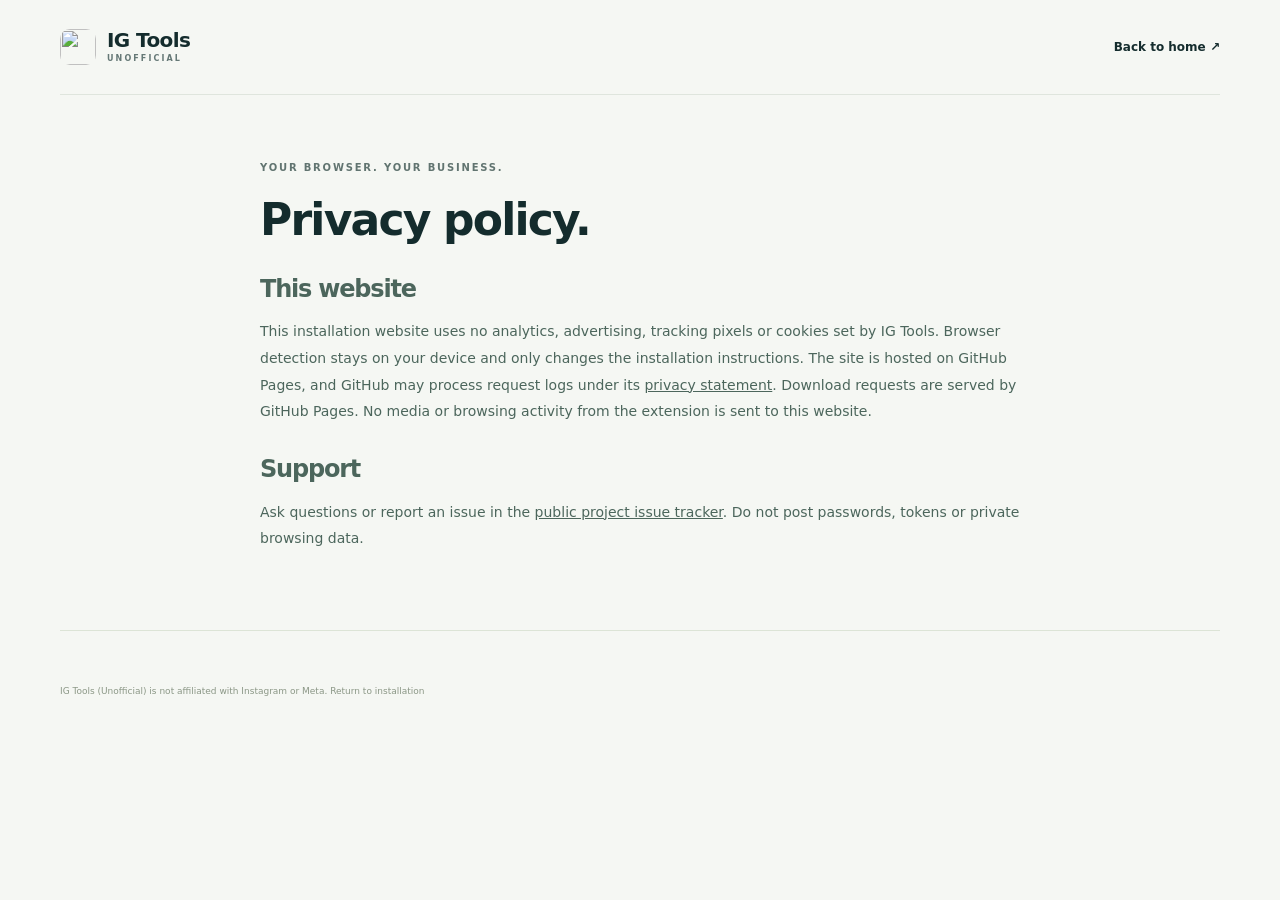
==== site/privacy.template.html @ b6fbb7e1 "Add installation website and Chrome Web Store submission kit Publish a responsive, self-contained Gi" ====
<!doctype html>
<html lang="en"><head><meta charset="utf-8"><meta name="viewport" content="width=device-width, initial-scale=1"><title>Privacy — IG Tools (Unofficial)</title><meta name="description" content="How IG Tools (Unofficial) handles data, local preferences, permissions and media playback."><meta http-equiv="Content-Security-Policy" content="default-src 'self'; style-src 'self'; img-src 'self'; connect-src 'none'; object-src 'none'; base-uri 'none'; form-action 'none'"><link rel="stylesheet" href="styles.css"><link rel="icon" href="assets/icon128.png"></head><body><header class="topbar shell"><a class="brand" href="./"><img src="assets/icon128.png" width="36" height="36" alt=""><span>IG Tools<small>UNOFFICIAL</small></span></a><a class="text-link" href="./">Back to home ↗</a></header><main class="privacy-page shell"><p class="eyebrow">YOUR BROWSER. YOUR BUSINESS.</p><h1>Privacy policy.</h1><div class="policy"><!-- POLICY --><h2>This website</h2><p>This installation website uses no analytics, advertising, tracking pixels or cookies set by IG Tools. Browser detection stays on your device and only changes the installation instructions. The site is hosted on GitHub Pages, and GitHub may process request logs under its <a href="https://docs.github.com/en/site-policy/privacy-policies/github-general-privacy-statement">privacy statement</a>. Download requests are served by GitHub Pages. No media or browsing activity from the extension is sent to this website.</p><h2>Support</h2><p>Ask questions or report an issue in the <a href="https://github.com/pedropablochavez/ig-tools/issues">public project issue tracker</a>. Do not post passwords, tokens or private browsing data.</p></div></main><footer class="shell footer"><p>IG Tools (Unofficial) is not affiliated with Instagram or Meta. <a href="./">Return to installation</a></p></footer></body></html>
---- site/styles.css ----
*{box-sizing:border-box}html{scroll-behavior:smooth;scroll-padding-top:28px}body{margin:0;background:#f5f7f3;color:#142c2d;font-family:Inter,ui-sans-serif,system-ui,-apple-system,BlinkMacSystemFont,"Segoe UI",sans-serif;-webkit-font-smoothing:antialiased}a{color:inherit;text-decoration:none}button{font:inherit}a,button,summary{-webkit-tap-highlight-color:transparent}a:focus-visible,button:focus-visible,summary:focus-visible{outline:3px solid #148371;outline-offset:5px}button{cursor:pointer}img{max-width:100%}.shell{width:min(1160px,calc(100% - 80px));margin-inline:auto}.skip{position:absolute;left:20px;top:-100px;background:#fff;padding:12px;z-index:10}.skip:focus{top:12px}.topbar{display:flex;align-items:center;justify-content:space-between;padding-block:28px;border-bottom:1px solid #dfe5dd}.brand{display:inline-flex;align-items:center;gap:11px;font-size:20px;font-weight:750;letter-spacing:-.6px}.brand img{border-radius:10px}.brand span{display:flex;flex-direction:column}.brand small{font-size:8px;letter-spacing:2.1px;font-weight:600;color:#657876;line-height:1.7}.topbar nav{display:flex;gap:32px;font-size:13px;font-weight:550}.topbar nav a:hover,.text-link:hover,.footer a:hover{color:#14735f}.hero{display:grid;grid-template-columns:1.1fr 1fr;align-items:center;gap:72px;padding-block:84px 88px}.eyebrow{font-size:10px;font-weight:750;letter-spacing:1.8px;line-height:1.7;color:#617470;margin:0 0 20px}.hero .eyebrow{display:flex;align-items:center;gap:9px}.status-dot{width:7px;height:7px;background:#257c60;border-radius:50%;box-shadow:0 0 0 4px #e4eee3}h1{font-size:clamp(48px,5.5vw,72px);font-weight:650;letter-spacing:-4px;line-height:1.07;margin:0 0 25px}h1 em{font-family:Georgia,serif;font-weight:400;color:#387361;letter-spacing:-3px}.intro{font-size:19px;line-height:1.65;max-width:430px;margin:0 0 13px;color:#405955}.subintro{font-size:13px;line-height:1.7;max-width:380px;color:#6a7a75;margin:0 0 28px}.hero-actions{display:flex;align-items:center;gap:25px}.button{display:inline-flex;align-items:center;justify-content:center;gap:24px;padding:16px 21px;border:1px solid transparent;border-radius:7px;font-size:13px;font-weight:650;line-height:1.3;transition:background .15s,transform .15s;white-space:nowrap}.primary{background:#173f36;color:#fff;box-shadow:0 3px 0 #0e2e2630}.primary:hover{background:#245a4b;transform:translateY(-1px)}.button span{font-size:19px;font-weight:400}.text-link{font-size:12px;font-weight:650;white-space:nowrap}.text-link span{padding-left:5px}.install-note{font-size:10px;line-height:1.7;color:#6b7e76;margin:13px 0 0}.mobile-note{font-size:12px;color:#405955}.trust-line{display:flex;gap:20px;font-size:10px;color:#597268;margin-top:34px}.preview{position:relative;background:#e5ebe1;border:1px solid #d3dfd0;border-radius:14px;padding:0 22px 35px;transform:rotate(1.5deg);box-shadow:0 18px 45px #1c412311}.preview-top{height:39px;display:flex;align-items:center;justify-content:space-between;font-size:7px;letter-spacing:1.25px;color:#6c7e6b}.preview-top>span:first-child{display:flex;gap:4px}.preview-top i{width:5px;height:5px;border-radius:50%;background:#b2bdae}.sample-post{background:#fff;border:1px solid #d9e1d7;border-radius:9px;overflow:hidden;box-shadow:0 5px 12px #324e2510}.sample-header{display:flex;align-items:center;gap:9px;padding:14px 13px;font-size:10px}.avatar{width:27px;height:27px;border-radius:50%;background:#e9ddbb;color:#786f4c;font-family:Georgia,serif;font-size:19px;text-align:center;line-height:25px}.sample-header strong{font-size:10px;font-weight:650}.sample-song{display:block;font-size:8px;color:#677971;margin-top:3px}.sample-more{margin-left:auto;font-size:9px;letter-spacing:1px}.landscape{position:relative;overflow:hidden;background:#c0d4bd}.landscape>img{display:block;width:100%;height:auto}.photo-tag{position:absolute;left:17px;bottom:17px;font:italic 14px Georgia,serif;color:#fff;max-width:170px;line-height:1.5}.music-bubble{position:absolute;right:12px;bottom:12px;background:#ffffffdb;width:30px;height:30px;border-radius:50%;display:grid;place-items:center;font-size:18px;color:#284d3d}.sample-actions{display:flex;align-items:center;gap:13px;padding:10px 14px 5px;font-size:24px;line-height:1}.sample-download{color:#1c7258;font-size:25px}.sample-bookmark{margin-left:auto}.sample-caption{font-size:8px;padding:3px 14px 12px;margin:0;color:#718075}.sample-caption strong{color:#233c31;margin-right:4px}.floating-label{position:absolute;bottom:66px;left:-36px;right:24px;display:flex;align-items:center;gap:10px;background:#fffdf8;border:1px solid #dce4d8;border-radius:9px;padding:16px 17px;box-shadow:0 8px 22px #17371d1c;transform:rotate(-3deg)}.label-icon{width:32px;height:32px;display:grid;place-items:center;background:#e4edda;border-radius:7px;color:#396042;font-size:23px}.floating-label strong{display:block;font-size:11px;line-height:1.6}.floating-label div>span{font-size:9px;color:#73836f}.label-check{margin-left:auto;color:#527d44;font-size:16px}.preview-footnote{position:absolute;bottom:13px;left:0;right:0;text-align:center;font-size:8px;letter-spacing:.3px;color:#7b8b74}.section-heading{border-top:1px solid #dce3d8;padding-top:36px}.section-heading .eyebrow{margin-bottom:10px}h2{font-size:32px;font-weight:550;line-height:1.24;letter-spacing:-1.2px;margin:0}h3{font-size:17px;letter-spacing:-.4px;font-weight:650;margin:0 0 12px}.feature-grid{display:grid;grid-template-columns:repeat(3,1fr);gap:48px;padding:38px 0 64px}.feature-icon{display:grid;place-items:center;width:36px;height:36px;border:1px solid #dce5d8;border-radius:8px;background:#edf2e8;color:#3f7053;font-size:22px;margin-bottom:18px}.feature-grid p,.steps p{font-size:12px;line-height:1.85;color:#637870;margin:0}.install-section{background:#e8eee2;padding-block:56px;border-top:1px solid #dde6d6;border-bottom:1px solid #dde6d6}.install-heading{display:flex;align-items:center;justify-content:space-between;gap:32px}.install-heading .eyebrow{margin-bottom:8px}.install-heading p:not(.eyebrow){font-size:12px;color:#657961;line-height:1.8;margin:12px 0 0}.browser-picker{display:flex;align-items:center;gap:6px;margin:32px 0 26px;font-size:10px}.browser-picker>span{margin-right:12px;color:#6c7e64}.browser-picker button{background:none;border:1px solid transparent;border-radius:5px;padding:7px 14px;color:#5d7057;font-size:11px}.browser-picker button[aria-pressed=true]{background:#f9fbf6;border-color:#cfdbc6;color:#284b32;box-shadow:0 1px 3px #2949220b}.steps{display:grid;grid-template-columns:repeat(3,1fr);gap:34px}.steps article{min-width:0;border-top:1px solid #cbd8c0;padding-top:20px}.step-number{font:italic 27px Georgia,serif;color:#8da37f;display:block;margin-bottom:17px}.steps h3{font-size:17px}.steps p{color:#5f7459}.step-detail{font-size:10px;color:#6d8364;display:block;margin-top:15px}.copy-field{display:flex;align-items:center;gap:8px;justify-content:space-between;border:1px solid #c7d5bc;background:#f3f7ee;border-radius:5px;margin-top:12px;padding:8px 10px;min-width:0}.copy-field code{font-size:11px;overflow-wrap:anywhere;word-break:break-word}.copy-field button{font-size:10px;padding:4px 8px;background:#e1ead8;border:0;border-radius:3px;color:#425b37}.copy-status{display:block;min-height:16px;font-size:10px;color:#42623b;padding-top:4px}.steps p code{font-size:10px}.compatibility{color:#73876b;font-size:10px;letter-spacing:.3px;text-align:center;margin:30px 0 0}.privacy-strip{display:grid;grid-template-columns:1fr 1fr;gap:100px;padding-block:64px;border-bottom:1px solid #dde4d8}.privacy-strip .eyebrow{margin-bottom:12px}.privacy-strip p:not(.eyebrow){font-size:13px;line-height:1.85;color:#62786e;margin:0 0 14px}.privacy-strip .text-link{display:inline-block;margin-top:8px}.faq{padding-block:48px 64px;display:grid;grid-template-columns:1fr 1.5fr;column-gap:80px}.faq h2{grid-row:1/5;font-size:26px}.faq details{border-bottom:1px solid #dce5d7;padding:18px 0}.faq details:first-of-type{padding-top:0}.faq summary{cursor:pointer;font-size:13px;font-weight:600;line-height:1.8}.faq details p{font-size:12px;line-height:1.85;color:#637970;margin:12px 0 0}.footer{border-top:1px solid #dce4d6;padding-block:28px 24px}.footer-main{display:flex;align-items:center;justify-content:space-between;gap:20px}.footer-main>.brand{font-size:16px}.footer-main>span{font-size:10px;color:#7b8975}.footer-main>div{display:flex;gap:23px;font-size:10px;color:#546b55}.footer>p{font-size:9px;line-height:1.8;color:#8b9786;margin:24px 0 0}.footer>p span{float:right}.privacy-page{max-width:760px;padding-block:64px}.privacy-page h1{font-size:44px;letter-spacing:-1.8px;margin-bottom:32px}.policy{font-size:14px;line-height:1.9;color:#4c665c}.policy h2{font-size:24px;margin:30px 0 14px}.policy ul{padding-left:22px}.policy li{margin-bottom:14px}.policy table{border-collapse:collapse;width:100%;font-size:12px;margin:20px 0}.policy td,.policy th{border:1px solid #d4dfce;padding:10px;text-align:left;overflow-wrap:anywhere}.policy a{text-decoration:underline}.policy code{font-size:12px;overflow-wrap:anywhere}[hidden]{display:none!important}@media(min-width:1500px){.hero{padding-block:100px}}@media(max-width:1050px){.shell{width:calc(100% - 56px)}.hero{gap:42px;padding-block:64px}h1{font-size:58px;letter-spacing:-3px}.intro{font-size:17px}.hero-actions{gap:16px;flex-wrap:wrap}.trust-line{gap:12px;flex-wrap:wrap}.floating-label{left:-20px;padding:12px}.preview{padding-inline:16px}.feature-grid{gap:30px}.steps{gap:24px}.privacy-strip{gap:60px}.footer-main>span{display:none}}@media(max-width:760px){.shell{width:calc(100% - 40px)}.topbar{padding-block:20px}.topbar nav{gap:20px;font-size:11px}.topbar nav>a:first-child{display:none}.brand{font-size:18px}.hero{grid-template-columns:1fr;gap:50px;padding-block:46px 54px}.hero-copy{max-width:530px}h1{font-size:58px;letter-spacing:-3px}.intro{max-width:390px;font-size:17px}.subintro{max-width:340px}.hero-actions{gap:22px}.trust-line{margin-top:25px;font-size:10px;gap:18px}.preview{max-width:430px;width:calc(100% - 20px);justify-self:center;transform:rotate(1deg)}.floating-label{left:-12px;bottom:56px;right:16px}.preview-top{font-size:6px}.section-heading{padding-top:28px}h2{font-size:27px;letter-spacing:-.8px}.feature-grid{grid-template-columns:1fr;gap:30px;padding-block:28px 42px}.feature-grid article{padding-left:56px;position:relative}.feature-icon{position:absolute;left:0;top:0}.feature-grid h3{font-size:17px;margin-bottom:6px}.feature-grid p{max-width:440px;font-size:13px}.install-section{padding-block:40px}.install-heading{align-items:start;flex-direction:column;gap:22px}.install-heading .button{align-self:stretch}.steps{grid-template-columns:1fr;gap:28px}.step-number{float:left;margin:0 18px 0 0;width:30px}.steps article{padding-top:18px}.steps h3,.steps p,.step-detail,.copy-field,.copy-status{margin-left:48px}.steps p{font-size:13px}.step-detail{font-size:11px}.copy-field{max-width:340px}.copy-field code{font-size:12px}.browser-picker{flex-wrap:wrap;margin-top:28px}.browser-picker>span{width:100%;margin:0 0 7px}.privacy-strip{grid-template-columns:1fr;gap:26px;padding-block:40px}.privacy-strip h2 br{display:none}.privacy-strip p:not(.eyebrow){font-size:13px}.faq{display:block;padding-block:40px}.faq h2{margin-bottom:26px}.faq summary{font-size:13px}.footer-main{align-items:start;gap:14px;flex-wrap:wrap}.footer-main>div{gap:18px;padding-top:6px}.footer>p span{display:block;float:none}.privacy-page{padding-block:40px}.privacy-page h1{font-size:36px;letter-spacing:-1px}.policy{font-size:13px}.policy table{font-size:11px}}@media(prefers-reduced-motion:reduce){html{scroll-behavior:auto}.button{transition:none}.primary:hover{transform:none}}
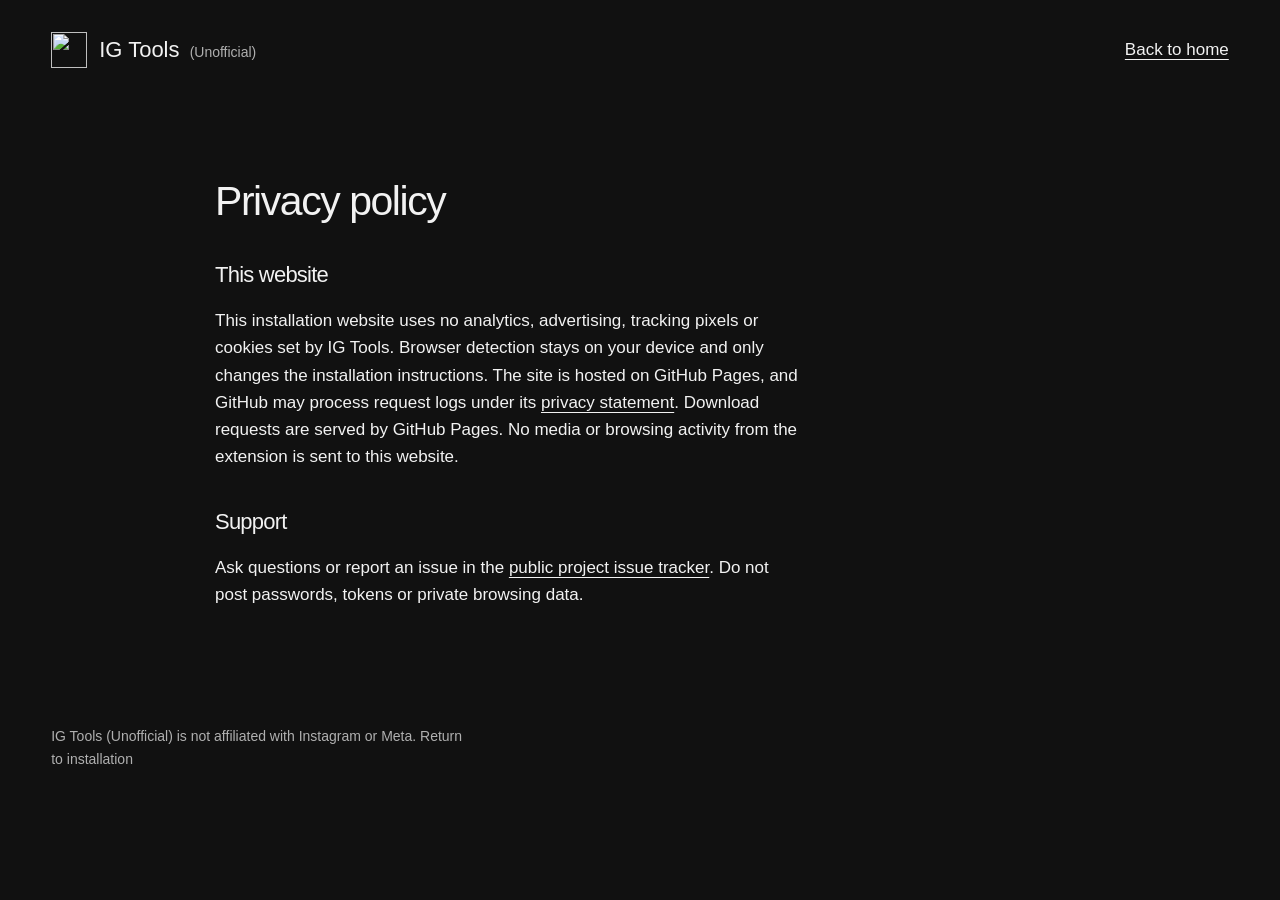
==== commit b4c67610: "Redesign GitHub Pages around extension previews and manual installation Apply the requested frontend" ====
--- a/site/privacy.template.html
+++ b/site/privacy.template.html
@@ -1,2 +1,28 @@
 <!doctype html>
-<html lang="en"><head><meta charset="utf-8"><meta name="viewport" content="width=device-width, initial-scale=1"><title>Privacy — IG Tools (Unofficial)</title><meta name="description" content="How IG Tools (Unofficial) handles data, local preferences, permissions and media playback."><meta http-equiv="Content-Security-Policy" content="default-src 'self'; style-src 'self'; img-src 'self'; connect-src 'none'; object-src 'none'; base-uri 'none'; form-action 'none'"><link rel="stylesheet" href="styles.css"><link rel="icon" href="assets/icon128.png"></head><body><header class="topbar shell"><a class="brand" href="./"><img src="assets/icon128.png" width="36" height="36" alt=""><span>IG Tools<small>UNOFFICIAL</small></span></a><a class="text-link" href="./">Back to home ↗</a></header><main class="privacy-page shell"><p class="eyebrow">YOUR BROWSER. YOUR BUSINESS.</p><h1>Privacy policy.</h1><div class="policy"><!-- POLICY --><h2>This website</h2><p>This installation website uses no analytics, advertising, tracking pixels or cookies set by IG Tools. Browser detection stays on your device and only changes the installation instructions. The site is hosted on GitHub Pages, and GitHub may process request logs under its <a href="https://docs.github.com/en/site-policy/privacy-policies/github-general-privacy-statement">privacy statement</a>. Download requests are served by GitHub Pages. No media or browsing activity from the extension is sent to this website.</p><h2>Support</h2><p>Ask questions or report an issue in the <a href="https://github.com/pedropablochavez/ig-tools/issues">public project issue tracker</a>. Do not post passwords, tokens or private browsing data.</p></div></main><footer class="shell footer"><p>IG Tools (Unofficial) is not affiliated with Instagram or Meta. <a href="./">Return to installation</a></p></footer></body></html>
+<html lang="en">
+<head>
+  <meta charset="utf-8">
+  <meta name="viewport" content="width=device-width, initial-scale=1">
+  <meta name="theme-color" content="#111111">
+  <title>Privacy — IG Tools (Unofficial)</title>
+  <meta name="description" content="How IG Tools (Unofficial) handles data, local preferences, permissions and media playback.">
+  <meta http-equiv="Content-Security-Policy" content="default-src 'self'; style-src 'self'; img-src 'self'; connect-src 'none'; object-src 'none'; base-uri 'none'; form-action 'none'">
+  <link rel="stylesheet" href="styles.css">
+  <link rel="icon" href="assets/icon128.png">
+</head>
+<body>
+  <a class="skip" href="#main">Skip to content</a>
+  <header class="topbar shell"><a class="brand" href="./" translate="no"><img src="assets/icon128.png" width="36" height="36" alt=""><span>IG Tools <small>(Unofficial)</small></span></a><a class="text-link" href="./">Back to home</a></header>
+  <main id="main" class="privacy-page shell">
+    <h1>Privacy policy</h1>
+    <div class="policy">
+      <!-- POLICY -->
+      <h2>This website</h2>
+      <p>This installation website uses no analytics, advertising, tracking pixels or cookies set by IG Tools. Browser detection stays on your device and only changes the installation instructions. The site is hosted on GitHub Pages, and GitHub may process request logs under its <a href="https://docs.github.com/en/site-policy/privacy-policies/github-general-privacy-statement">privacy statement</a>. Download requests are served by GitHub Pages. No media or browsing activity from the extension is sent to this website.</p>
+      <h2>Support</h2>
+      <p>Ask questions or report an issue in the <a href="https://github.com/pedropablochavez/ig-tools/issues">public project issue tracker</a>. Do not post passwords, tokens or private browsing data.</p>
+    </div>
+  </main>
+  <footer class="shell footer privacy-footer"><p>IG Tools (Unofficial) is not affiliated with Instagram or Meta. <a href="./">Return to installation</a></p></footer>
+</body>
+</html>
--- a/site/styles.css
+++ b/site/styles.css
@@ -1 +1,154 @@
-*{box-sizing:border-box}html{scroll-behavior:smooth;scroll-padding-top:28px}body{margin:0;background:#f5f7f3;color:#142c2d;font-family:Inter,ui-sans-serif,system-ui,-apple-system,BlinkMacSystemFont,"Segoe UI",sans-serif;-webkit-font-smoothing:antialiased}a{color:inherit;text-decoration:none}button{font:inherit}a,button,summary{-webkit-tap-highlight-color:transparent}a:focus-visible,button:focus-visible,summary:focus-visible{outline:3px solid #148371;outline-offset:5px}button{cursor:pointer}img{max-width:100%}.shell{width:min(1160px,calc(100% - 80px));margin-inline:auto}.skip{position:absolute;left:20px;top:-100px;background:#fff;padding:12px;z-index:10}.skip:focus{top:12px}.topbar{display:flex;align-items:center;justify-content:space-between;padding-block:28px;border-bottom:1px solid #dfe5dd}.brand{display:inline-flex;align-items:center;gap:11px;font-size:20px;font-weight:750;letter-spacing:-.6px}.brand img{border-radius:10px}.brand span{display:flex;flex-direction:column}.brand small{font-size:8px;letter-spacing:2.1px;font-weight:600;color:#657876;line-height:1.7}.topbar nav{display:flex;gap:32px;font-size:13px;font-weight:550}.topbar nav a:hover,.text-link:hover,.footer a:hover{color:#14735f}.hero{display:grid;grid-template-columns:1.1fr 1fr;align-items:center;gap:72px;padding-block:84px 88px}.eyebrow{font-size:10px;font-weight:750;letter-spacing:1.8px;line-height:1.7;color:#617470;margin:0 0 20px}.hero .eyebrow{display:flex;align-items:center;gap:9px}.status-dot{width:7px;height:7px;background:#257c60;border-radius:50%;box-shadow:0 0 0 4px #e4eee3}h1{font-size:clamp(48px,5.5vw,72px);font-weight:650;letter-spacing:-4px;line-height:1.07;margin:0 0 25px}h1 em{font-family:Georgia,serif;font-weight:400;color:#387361;letter-spacing:-3px}.intro{font-size:19px;line-height:1.65;max-width:430px;margin:0 0 13px;color:#405955}.subintro{font-size:13px;line-height:1.7;max-width:380px;color:#6a7a75;margin:0 0 28px}.hero-actions{display:flex;align-items:center;gap:25px}.button{display:inline-flex;align-items:center;justify-content:center;gap:24px;padding:16px 21px;border:1px solid transparent;border-radius:7px;font-size:13px;font-weight:650;line-height:1.3;transition:background .15s,transform .15s;white-space:nowrap}.primary{background:#173f36;color:#fff;box-shadow:0 3px 0 #0e2e2630}.primary:hover{background:#245a4b;transform:translateY(-1px)}.button span{font-size:19px;font-weight:400}.text-link{font-size:12px;font-weight:650;white-space:nowrap}.text-link span{padding-left:5px}.install-note{font-size:10px;line-height:1.7;color:#6b7e76;margin:13px 0 0}.mobile-note{font-size:12px;color:#405955}.trust-line{display:flex;gap:20px;font-size:10px;color:#597268;margin-top:34px}.preview{position:relative;background:#e5ebe1;border:1px solid #d3dfd0;border-radius:14px;padding:0 22px 35px;transform:rotate(1.5deg);box-shadow:0 18px 45px #1c412311}.preview-top{height:39px;display:flex;align-items:center;justify-content:space-between;font-size:7px;letter-spacing:1.25px;color:#6c7e6b}.preview-top>span:first-child{display:flex;gap:4px}.preview-top i{width:5px;height:5px;border-radius:50%;background:#b2bdae}.sample-post{background:#fff;border:1px solid #d9e1d7;border-radius:9px;overflow:hidden;box-shadow:0 5px 12px #324e2510}.sample-header{display:flex;align-items:center;gap:9px;padding:14px 13px;font-size:10px}.avatar{width:27px;height:27px;border-radius:50%;background:#e9ddbb;color:#786f4c;font-family:Georgia,serif;font-size:19px;text-align:center;line-height:25px}.sample-header strong{font-size:10px;font-weight:650}.sample-song{display:block;font-size:8px;color:#677971;margin-top:3px}.sample-more{margin-left:auto;font-size:9px;letter-spacing:1px}.landscape{position:relative;overflow:hidden;background:#c0d4bd}.landscape>img{display:block;width:100%;height:auto}.photo-tag{position:absolute;left:17px;bottom:17px;font:italic 14px Georgia,serif;color:#fff;max-width:170px;line-height:1.5}.music-bubble{position:absolute;right:12px;bottom:12px;background:#ffffffdb;width:30px;height:30px;border-radius:50%;display:grid;place-items:center;font-size:18px;color:#284d3d}.sample-actions{display:flex;align-items:center;gap:13px;padding:10px 14px 5px;font-size:24px;line-height:1}.sample-download{color:#1c7258;font-size:25px}.sample-bookmark{margin-left:auto}.sample-caption{font-size:8px;padding:3px 14px 12px;margin:0;color:#718075}.sample-caption strong{color:#233c31;margin-right:4px}.floating-label{position:absolute;bottom:66px;left:-36px;right:24px;display:flex;align-items:center;gap:10px;background:#fffdf8;border:1px solid #dce4d8;border-radius:9px;padding:16px 17px;box-shadow:0 8px 22px #17371d1c;transform:rotate(-3deg)}.label-icon{width:32px;height:32px;display:grid;place-items:center;background:#e4edda;border-radius:7px;color:#396042;font-size:23px}.floating-label strong{display:block;font-size:11px;line-height:1.6}.floating-label div>span{font-size:9px;color:#73836f}.label-check{margin-left:auto;color:#527d44;font-size:16px}.preview-footnote{position:absolute;bottom:13px;left:0;right:0;text-align:center;font-size:8px;letter-spacing:.3px;color:#7b8b74}.section-heading{border-top:1px solid #dce3d8;padding-top:36px}.section-heading .eyebrow{margin-bottom:10px}h2{font-size:32px;font-weight:550;line-height:1.24;letter-spacing:-1.2px;margin:0}h3{font-size:17px;letter-spacing:-.4px;font-weight:650;margin:0 0 12px}.feature-grid{display:grid;grid-template-columns:repeat(3,1fr);gap:48px;padding:38px 0 64px}.feature-icon{display:grid;place-items:center;width:36px;height:36px;border:1px solid #dce5d8;border-radius:8px;background:#edf2e8;color:#3f7053;font-size:22px;margin-bottom:18px}.feature-grid p,.steps p{font-size:12px;line-height:1.85;color:#637870;margin:0}.install-section{background:#e8eee2;padding-block:56px;border-top:1px solid #dde6d6;border-bottom:1px solid #dde6d6}.install-heading{display:flex;align-items:center;justify-content:space-between;gap:32px}.install-heading .eyebrow{margin-bottom:8px}.install-heading p:not(.eyebrow){font-size:12px;color:#657961;line-height:1.8;margin:12px 0 0}.browser-picker{display:flex;align-items:center;gap:6px;margin:32px 0 26px;font-size:10px}.browser-picker>span{margin-right:12px;color:#6c7e64}.browser-picker button{background:none;border:1px solid transparent;border-radius:5px;padding:7px 14px;color:#5d7057;font-size:11px}.browser-picker button[aria-pressed=true]{background:#f9fbf6;border-color:#cfdbc6;color:#284b32;box-shadow:0 1px 3px #2949220b}.steps{display:grid;grid-template-columns:repeat(3,1fr);gap:34px}.steps article{min-width:0;border-top:1px solid #cbd8c0;padding-top:20px}.step-number{font:italic 27px Georgia,serif;color:#8da37f;display:block;margin-bottom:17px}.steps h3{font-size:17px}.steps p{color:#5f7459}.step-detail{font-size:10px;color:#6d8364;display:block;margin-top:15px}.copy-field{display:flex;align-items:center;gap:8px;justify-content:space-between;border:1px solid #c7d5bc;background:#f3f7ee;border-radius:5px;margin-top:12px;padding:8px 10px;min-width:0}.copy-field code{font-size:11px;overflow-wrap:anywhere;word-break:break-word}.copy-field button{font-size:10px;padding:4px 8px;background:#e1ead8;border:0;border-radius:3px;color:#425b37}.copy-status{display:block;min-height:16px;font-size:10px;color:#42623b;padding-top:4px}.steps p code{font-size:10px}.compatibility{color:#73876b;font-size:10px;letter-spacing:.3px;text-align:center;margin:30px 0 0}.privacy-strip{display:grid;grid-template-columns:1fr 1fr;gap:100px;padding-block:64px;border-bottom:1px solid #dde4d8}.privacy-strip .eyebrow{margin-bottom:12px}.privacy-strip p:not(.eyebrow){font-size:13px;line-height:1.85;color:#62786e;margin:0 0 14px}.privacy-strip .text-link{display:inline-block;margin-top:8px}.faq{padding-block:48px 64px;display:grid;grid-template-columns:1fr 1.5fr;column-gap:80px}.faq h2{grid-row:1/5;font-size:26px}.faq details{border-bottom:1px solid #dce5d7;padding:18px 0}.faq details:first-of-type{padding-top:0}.faq summary{cursor:pointer;font-size:13px;font-weight:600;line-height:1.8}.faq details p{font-size:12px;line-height:1.85;color:#637970;margin:12px 0 0}.footer{border-top:1px solid #dce4d6;padding-block:28px 24px}.footer-main{display:flex;align-items:center;justify-content:space-between;gap:20px}.footer-main>.brand{font-size:16px}.footer-main>span{font-size:10px;color:#7b8975}.footer-main>div{display:flex;gap:23px;font-size:10px;color:#546b55}.footer>p{font-size:9px;line-height:1.8;color:#8b9786;margin:24px 0 0}.footer>p span{float:right}.privacy-page{max-width:760px;padding-block:64px}.privacy-page h1{font-size:44px;letter-spacing:-1.8px;margin-bottom:32px}.policy{font-size:14px;line-height:1.9;color:#4c665c}.policy h2{font-size:24px;margin:30px 0 14px}.policy ul{padding-left:22px}.policy li{margin-bottom:14px}.policy table{border-collapse:collapse;width:100%;font-size:12px;margin:20px 0}.policy td,.policy th{border:1px solid #d4dfce;padding:10px;text-align:left;overflow-wrap:anywhere}.policy a{text-decoration:underline}.policy code{font-size:12px;overflow-wrap:anywhere}[hidden]{display:none!important}@media(min-width:1500px){.hero{padding-block:100px}}@media(max-width:1050px){.shell{width:calc(100% - 56px)}.hero{gap:42px;padding-block:64px}h1{font-size:58px;letter-spacing:-3px}.intro{font-size:17px}.hero-actions{gap:16px;flex-wrap:wrap}.trust-line{gap:12px;flex-wrap:wrap}.floating-label{left:-20px;padding:12px}.preview{padding-inline:16px}.feature-grid{gap:30px}.steps{gap:24px}.privacy-strip{gap:60px}.footer-main>span{display:none}}@media(max-width:760px){.shell{width:calc(100% - 40px)}.topbar{padding-block:20px}.topbar nav{gap:20px;font-size:11px}.topbar nav>a:first-child{display:none}.brand{font-size:18px}.hero{grid-template-columns:1fr;gap:50px;padding-block:46px 54px}.hero-copy{max-width:530px}h1{font-size:58px;letter-spacing:-3px}.intro{max-width:390px;font-size:17px}.subintro{max-width:340px}.hero-actions{gap:22px}.trust-line{margin-top:25px;font-size:10px;gap:18px}.preview{max-width:430px;width:calc(100% - 20px);justify-self:center;transform:rotate(1deg)}.floating-label{left:-12px;bottom:56px;right:16px}.preview-top{font-size:6px}.section-heading{padding-top:28px}h2{font-size:27px;letter-spacing:-.8px}.feature-grid{grid-template-columns:1fr;gap:30px;padding-block:28px 42px}.feature-grid article{padding-left:56px;position:relative}.feature-icon{position:absolute;left:0;top:0}.feature-grid h3{font-size:17px;margin-bottom:6px}.feature-grid p{max-width:440px;font-size:13px}.install-section{padding-block:40px}.install-heading{align-items:start;flex-direction:column;gap:22px}.install-heading .button{align-self:stretch}.steps{grid-template-columns:1fr;gap:28px}.step-number{float:left;margin:0 18px 0 0;width:30px}.steps article{padding-top:18px}.steps h3,.steps p,.step-detail,.copy-field,.copy-status{margin-left:48px}.steps p{font-size:13px}.step-detail{font-size:11px}.copy-field{max-width:340px}.copy-field code{font-size:12px}.browser-picker{flex-wrap:wrap;margin-top:28px}.browser-picker>span{width:100%;margin:0 0 7px}.privacy-strip{grid-template-columns:1fr;gap:26px;padding-block:40px}.privacy-strip h2 br{display:none}.privacy-strip p:not(.eyebrow){font-size:13px}.faq{display:block;padding-block:40px}.faq h2{margin-bottom:26px}.faq summary{font-size:13px}.footer-main{align-items:start;gap:14px;flex-wrap:wrap}.footer-main>div{gap:18px;padding-top:6px}.footer>p span{display:block;float:none}.privacy-page{padding-block:40px}.privacy-page h1{font-size:36px;letter-spacing:-1px}.policy{font-size:13px}.policy table{font-size:11px}}@media(prefers-reduced-motion:reduce){html{scroll-behavior:auto}.button{transition:none}.primary:hover{transform:none}}
+:root {
+  color-scheme: dark;
+  --bg: #111111; --surface: #1c1c1c; --raised: #292929;
+  --ink: #f2f2f2; --muted: #b0b0b0; --accent: #bda38d; --accent-ink: #111111;
+  --small: .875rem; --body: 1.0625rem; --lead: 1.375rem;
+  --head: clamp(2rem, 3.2vw, 2.875rem); --display: clamp(2.5rem, 4.8vw, 4.5rem);
+  --gutter: clamp(20px, 4vw, 64px); --ease: cubic-bezier(.22, 1, .36, 1);
+}
+* { box-sizing: border-box; }
+html { scroll-behavior: smooth; scroll-padding-top: 32px; }
+body { margin: 0; background: var(--bg); color: var(--ink); font-family: "Segoe UI", Arial, sans-serif; font-size: var(--body); line-height: 1.6; -webkit-font-smoothing: antialiased; }
+a { color: inherit; text-decoration-thickness: 1px; text-underline-offset: .25em; }
+button { font: inherit; cursor: pointer; }
+a, button, summary { touch-action: manipulation; -webkit-tap-highlight-color: #bda38d33; }
+:where(a, button, summary):focus-visible { outline: 3px solid var(--accent); outline-offset: 6px; }
+button:active, .button:active { transform: scale(.97); }
+img { display: block; max-width: 100%; height: auto; }
+figure { margin: 0; }
+p { margin: 0 0 1em; max-width: 62ch; text-wrap: pretty; }
+h1, h2, h3 { margin: 0; font-weight: 500; letter-spacing: -.035em; text-wrap: balance; line-height: 1.08; }
+h1 { font-size: var(--display); }
+h2 { font-size: var(--head); }
+h3 { font-size: var(--lead); letter-spacing: -.02em; line-height: 1.25; }
+[id] { scroll-margin-top: 32px; }
+.shell { width: min(1320px, 100% - var(--gutter) * 2); margin-inline: auto; }
+.skip { position: absolute; top: -100px; left: var(--gutter); padding: 12px 20px; background: var(--ink); color: var(--bg); z-index: 10; }
+.skip:focus { top: 16px; }
+.topbar { display: flex; align-items: center; justify-content: space-between; gap: 24px; padding-block: 28px; }
+.brand { display: inline-flex; align-items: center; gap: 12px; text-decoration: none; font-size: var(--lead); line-height: 1.1; }
+.brand img { width: 36px; height: 36px; }
+.brand small { display: inline-block; font-size: var(--small); color: var(--muted); margin-left: 4px; }
+.topbar nav { display: flex; align-items: center; gap: 32px; }
+.topbar nav a, .footer a { text-decoration: none; padding-block: 8px; }
+.hero { display: grid; grid-template-columns: 5fr 6fr; gap: 7%; align-items: center; padding-block: 32px 80px; }
+.hero-copy { padding-block: 24px; }
+.hero h1 { max-width: 12ch; margin-bottom: 32px; }
+.intro { font-size: var(--lead); line-height: 1.45; max-width: 34ch; margin-bottom: 32px; }
+.hero-actions { display: flex; gap: 24px; align-items: center; flex-wrap: wrap; }
+.button { display: inline-flex; justify-content: center; align-items: center; gap: 24px; padding: 17px 24px; min-height: 56px; border: 0; text-decoration: none; font-size: var(--body); font-weight: 600; line-height: 1.4; transition: transform 150ms var(--ease); }
+.primary { color: var(--accent-ink); background: var(--accent); }
+.text-link { display: inline-block; padding-block: 8px; font-size: var(--body); }
+.install-note, .package-info, figcaption, .source-note, .footer { font-size: var(--small); color: var(--muted); }
+.install-note { margin-top: 16px; }
+.source-note { margin: 40px 0 0; }
+.mobile-note { margin-top: 20px; }
+.hero-demo { max-width: 500px; justify-self: center; width: 100%; }
+.demo-stage { position: relative; background: var(--surface); overflow: hidden; }
+.demo-stage > img { width: 100%; aspect-ratio: 500 / 614; object-fit: contain; background: var(--bg); }
+.demo-overlay { display: flex; align-items: center; gap: 8px; background: var(--surface); padding: 16px; }
+.demo-overlay button { flex: 1; background: var(--raised); color: var(--ink); border: 0; padding: 12px 16px; font-size: var(--small); min-height: 44px; transition: transform 150ms var(--ease); }
+.demo-overlay button[aria-pressed="true"] { background: var(--ink); color: var(--bg); }
+.hero-demo figcaption { margin-top: 16px; }
+.axis { margin-left: 27%; }
+.showcase { padding-block: 70px 120px; }
+.showcase > h2 { margin-bottom: 80px; }
+.feature-row { display: grid; grid-template-columns: 5fr 7fr; gap: 7%; align-items: center; margin-bottom: 100px; }
+.feature-row:last-child { margin-bottom: 0; }
+.feature-copy h3 { margin-bottom: 20px; }
+.feature-copy p:last-child { color: var(--muted); margin-bottom: 0; }
+.fragment { padding: 32px; background: var(--surface); min-width: 0; }
+.fragment img { width: 100%; }
+.fragment figcaption { margin-top: 18px; }
+.fragment-profile { max-width: 500px; padding: 0; background: transparent; }
+.fragment-profile figcaption { margin-top: 16px; }
+.install-section { background: var(--surface); padding-block: 100px; }
+.install-layout { display: grid; grid-template-columns: 5fr 7fr; gap: 7%; }
+.install-intro { position: sticky; top: 60px; align-self: start; }
+.install-intro > p { margin-block: 24px; }
+.install-intro .package-info { margin-block: 20px 8px; }
+.browser-picker { display: flex; gap: 8px; flex-wrap: wrap; margin-bottom: 44px; }
+.browser-picker button { border: 0; padding: 13px 22px; background: var(--raised); color: var(--ink); min-height: 48px; transition: transform 150ms var(--ease); }
+.browser-picker button[aria-pressed="true"] { background: var(--ink); color: var(--bg); }
+.steps { padding: 0; margin: 0; list-style: none; }
+.steps li + li { margin-top: 42px; }
+.steps h3 { margin-bottom: 16px; }
+.steps p { margin-bottom: 0; }
+.copy-field { display: flex; align-items: center; justify-content: space-between; gap: 12px; background: var(--bg); padding: 12px 16px; margin-top: 20px; }
+.copy-field code { font-size: var(--small); overflow-wrap: anywhere; min-width: 0; }
+.copy-field button { padding: 10px 14px; min-height: 44px; color: var(--ink); background: var(--raised); border: 0; }
+.copy-status { font-size: var(--small); min-height: 1.6em; padding-top: 8px; }
+.steps p code { font-size: var(--small); }
+.privacy-section { padding-block: 90px; }
+.letter { max-width: 650px; }
+.letter h2 { margin-bottom: 36px; }
+.letter p { margin-bottom: 24px; }
+.letter-links { display: flex; gap: 32px; flex-wrap: wrap; }
+.faq { display: grid; grid-template-columns: 5fr 7fr; gap: 7%; padding: 56px; background: var(--surface); }
+.questions details { padding: 0 0 12px; }
+.questions summary { font-size: var(--lead); line-height: 1.4; cursor: pointer; padding-block: 8px; }
+.questions details p { margin-top: 20px; }
+.questions details[open] { margin-bottom: 20px; }
+.footer { display: grid; grid-template-columns: 1fr auto 1fr; align-items: start; gap: 24px; padding-block: 48px 32px; }
+.footer > div { display: flex; gap: 24px; color: var(--ink); }
+.footer p { text-align: right; margin: 0; }
+.privacy-page { max-width: 850px; padding-block: 80px; }
+.privacy-page h1 { font-size: var(--head); margin-bottom: 40px; }
+.policy h2 { font-size: var(--lead); margin: 40px 0 20px; }
+.policy li { margin-bottom: 18px; }
+.policy table { border-collapse: collapse; width: 100%; font-size: var(--small); margin-block: 24px; }
+.policy th, .policy td { border: 1px solid var(--muted); padding: 12px; text-align: left; overflow-wrap: anywhere; }
+.policy code { font-size: var(--small); overflow-wrap: anywhere; }
+.privacy-footer { display: block; padding-top: 20px; }
+.privacy-footer p { text-align: left; }
+[hidden] { display: none !important; }
+@media (hover: hover) {
+  a:hover, summary:hover { color: var(--accent); }
+  .primary:hover { color: var(--bg); background: var(--ink); }
+  button:hover { background: var(--accent); color: var(--bg); }
+  .brand:hover { color: var(--ink); }
+}
+@media (max-width: 1050px) {
+  .hero { gap: 5%; grid-template-columns: 1fr 1fr; padding-top: 36px; }
+  .hero-actions { gap: 12px; }
+  .intro { font-size: var(--body); }
+  .demo-overlay { padding: 12px; }
+  .demo-overlay button { padding-inline: 10px; }
+  .fragment { padding: 20px; }
+  .fragment-profile { padding: 0; }
+  .footer { grid-template-columns: 1fr auto; }
+  .footer p { grid-column: 1 / -1; text-align: left; }
+}
+@media (max-width: 700px) {
+  .topbar { padding-block: 22px; gap: 16px; }
+  .brand { font-size: var(--body); gap: 10px; }
+  .brand small { display: block; margin: 3px 0 0; }
+  .topbar nav { gap: 18px; font-size: var(--small); }
+  .topbar nav a:first-child { display: none; }
+  .hero { grid-template-columns: 1fr; gap: 36px; padding-block: 34px 60px; }
+  .hero-copy { padding: 0; }
+  .hero h1 { font-size: clamp(2.25rem, 9.5vw, 3rem); max-width: none; margin-bottom: 24px; }
+  .hero-actions { gap: 18px; }
+  .button { padding-inline: 20px; }
+  .source-note { margin-top: 24px; }
+  .hero-demo { max-width: 440px; }
+  .axis { margin-left: 0; }
+  .showcase { padding-block: 40px 70px; }
+  .showcase > h2 { margin-bottom: 48px; }
+  .feature-row { grid-template-columns: 1fr; gap: 28px; margin-bottom: 60px; }
+  .fragment { padding: 20px; }
+  .fragment-profile { max-width: 440px; padding: 0; }
+  .install-section { padding-block: 60px; }
+  .install-layout { grid-template-columns: 1fr; gap: 48px; }
+  .install-intro { position: static; }
+  .browser-picker { margin-bottom: 36px; gap: 8px; }
+  .browser-picker button { padding-inline: 20px; }
+  .privacy-section { padding-block: 70px; }
+  .letter h2 { margin-bottom: 28px; }
+  .faq { grid-template-columns: 1fr; gap: 32px; padding: 28px 20px; }
+  .questions summary { font-size: var(--body); }
+  .footer { display: flex; flex-direction: column; padding-top: 60px; gap: 16px; }
+  .footer p { text-align: left; }
+  .privacy-page { padding-block: 50px; }
+}
+@media (prefers-reduced-motion: reduce) { html { scroll-behavior: auto; } }
